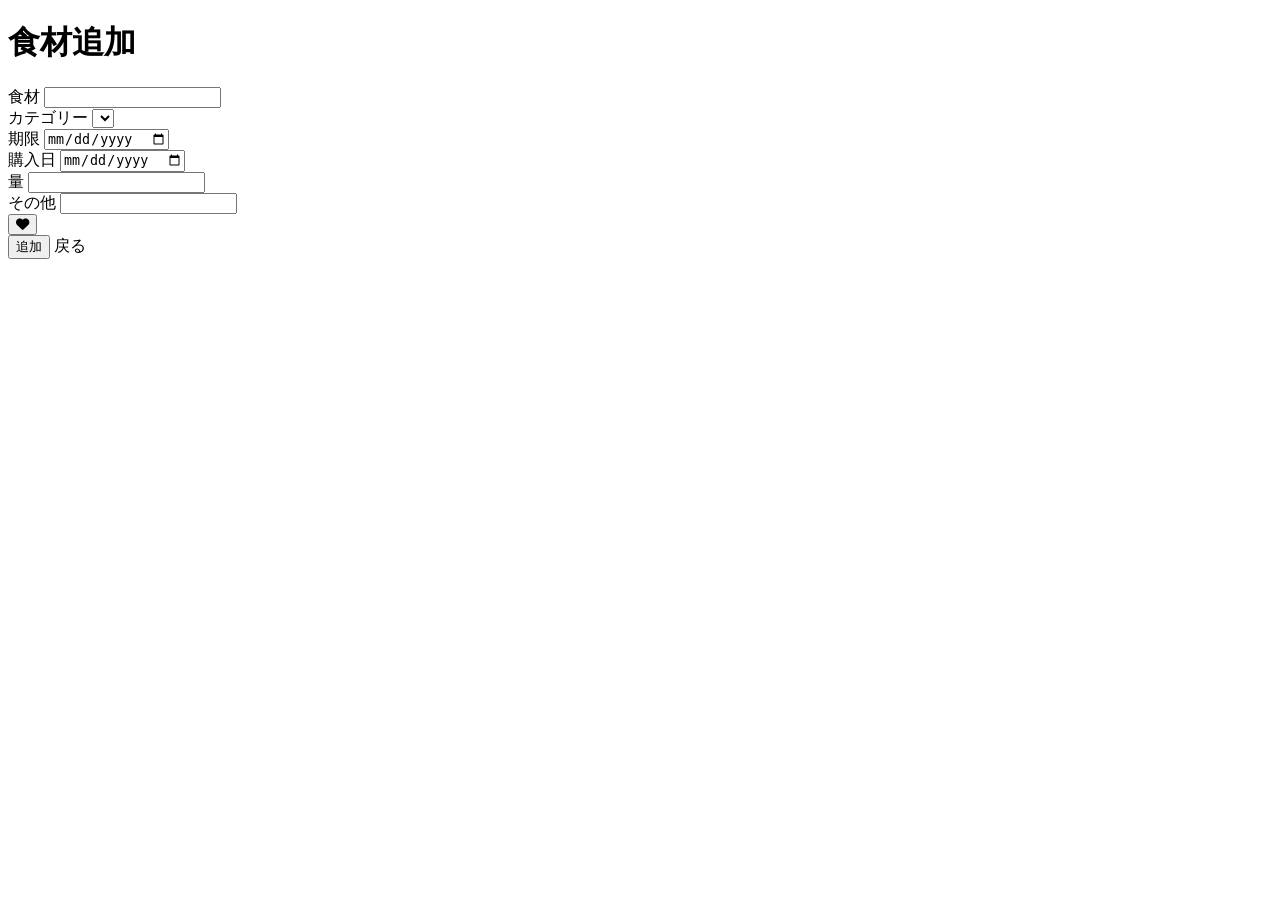
==== src/main/resources/templates/add.html @ 97a29d6b "fix(ui): 食材追加画面のレイアウト改善" ====
<!DOCTYPE html>
<html xmlns="http://www.w3.org/1999/xhtml" xmlns:th="http://www.thymeleaf.org">
<head>
	<meta charset="UTF-8" />
	<meta name="viewport" content="width=device-width,initial-scale=1" />

	<!-- 共通スタイル（先に読み込む） -->
	<link rel="stylesheet" th:href="@{/css/style.css}">
	<!-- ページ固有スタイル（上書き用） -->
	<link rel="stylesheet" th:href="@{/css/add.css}">

	<!-- ページ固有の最小上書き（add.css が読み込まれない場合の保険） -->

	<!-- jQuery（先に読み込む） -->
	<script th:src="@{https://code.jquery.com/jquery-3.6.0.min.js}"></script>

	<!-- DatepickerのCSS/JS -->
	<link rel="stylesheet" th:href="@{/bootstrap-datepicker-1.9.0-dist/css/bootstrap-datepicker.min.css}" />
	<script th:src="@{/bootstrap-datepicker-1.9.0-dist/js/bootstrap-datepicker.min.js}"></script>
	<script th:src="@{/bootstrap-datepicker-1.9.0-dist/locales/bootstrap-datepicker.ja.min.js}"></script>

	<!-- Bootstrap（CSS/JS） -->
	<link rel="stylesheet" th:href="@{'https://cdn.jsdelivr.net/npm/bootstrap@4.6.2/dist/css/bootstrap.min.css'}">
	<script th:src="@{'https://cdn.jsdelivr.net/npm/bootstrap@4.6.2/dist/js/bootstrap.bundle.min.js'}"></script>

	<!-- Font Awesome -->
	<link rel="stylesheet"
	      href="https://cdnjs.cloudflare.com/ajax/libs/font-awesome/6.4.2/css/all.min.css"
	      crossorigin="anonymous">

	<title>食材追加</title>
</head>
<body class="login-page">

<div class="form-wrapper" role="region" aria-labelledby="add-food-title">
	<h1 id="add-food-title">食材追加</h1>

	<div th:if="${successMessage}" id="successMessage" class="alert alert-success" role="status">
		<span th:text="${successMessage}"></span>
	</div>

	<form th:action="@{/users}" th:object="${form}" method="POST" novalidate>

		<div class="form-row">
			<label for="name">食材</label>
			<input id="name" name="name" type="text" th:field="*{name}"
			       th:classappend="${#fields.hasErrors('name')} ? 'is-invalid' : ''"
			       class="form-control" aria-required="true" />
			<div th:if="${#fields.hasErrors('name')}" th:errors="*{name}" class="invalid-feedback"></div>
		</div>

		<div class="form-row">
			<label for="categoryId">カテゴリー</label>
			<select id="categoryId" name="categoryId" th:field="*{categoryId}" class="form-control">
				<option th:each="category : ${categories}"
				        th:value="${category.id}"
				        th:text="${category.name}">
				</option>
			</select>
		</div>

		<div class="form-row date-row">
			<label for="deadline">期限</label>
			<input id="deadline" name="deadline" type="date" th:field="*{deadline}" class="form-control" />
		</div>

		<div class="form-row date-row">
			<label for="purchaseDate">購入日</label>
			<input id="purchaseDate" name="purchaseDate" type="date" th:field="*{purchaseDate}" class="form-control" />
			<div th:if="${#fields.hasErrors('purchaseDate')}" th:errors="*{purchaseDate}" class="invalid-feedback"></div>
		</div>

		<div class="form-row">
			<label for="amount">量</label>
			<input id="amount" name="amount" type="text" th:field="*{amount}"
			       th:classappend="${#fields.hasErrors('amount')} ? 'is-invalid' : ''"
			       class="form-control" />
			<div th:if="${#fields.hasErrors('amount')}" th:errors="*{amount}" class="invalid-feedback"></div>
		</div>

		<div class="form-row">
			<label for="others">その他</label>
			<input id="others" name="others" type="text" th:field="*{others}"
			       th:classappend="${#fields.hasErrors('others')} ? 'is-invalid' : ''"
			       class="form-control" />
			<div th:if="${#fields.hasErrors('others')}" th:errors="*{others}" class="invalid-feedback"></div>
		</div>

		<div class="form-row" style="display:flex; align-items:center; gap:12px;">
			<button type="button" class="heart-btn heart-home" id="favoriteButton" aria-pressed="false" title="お気に入り切替">
				<i class="fa-solid fa-heart"></i>
			</button>
			<input type="hidden" th:field="*{favorite}" id="favoriteField" />
		</div>

		<div class="form-actions">
			<!-- 追加ボタン（見た目を統一） -->
			<button type="submit" class="button primary">追加</button>

			<!-- 戻るはリンク風ボタン -->
			<a th:href="@{/users}" class="button secondary" role="button">戻る</a>
		</div>

	</form>
</div>

<!-- add.js を読み込む -->
<script th:src="@{/js/addForm.js}"></script>

</body>
</html>
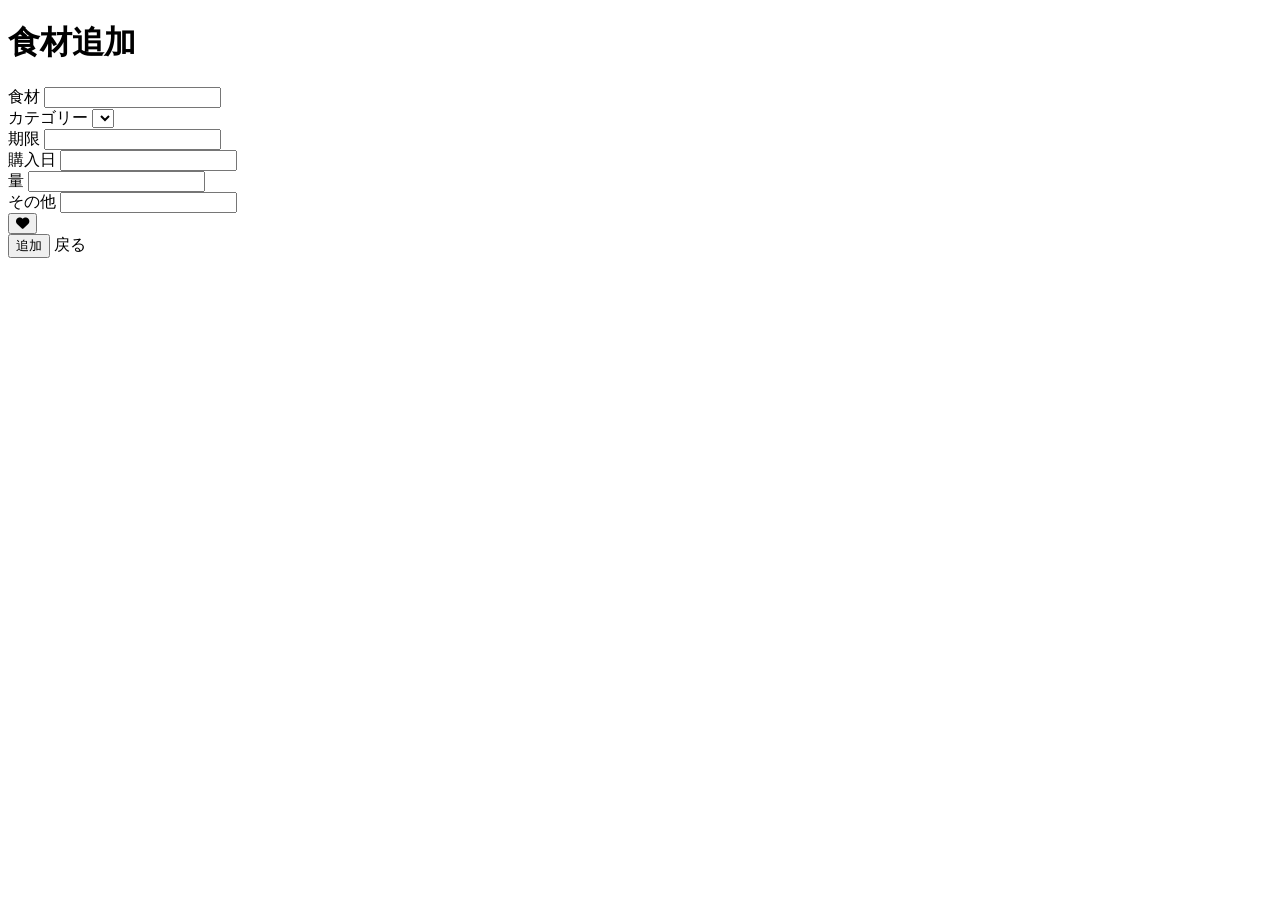
==== commit 25ab829d: "fix(date): 日付フォーマットの表示修正" ====
--- a/src/main/resources/templates/add.html
+++ b/src/main/resources/templates/add.html
@@ -39,7 +39,7 @@
 		<span th:text="${successMessage}"></span>
 	</div>
 
-	<form th:action="@{/users}" th:object="${form}" method="POST" novalidate>
+	<form th:action="@{/items/add}" th:object="${form}" method="POST" novalidate>
 
 		<div class="form-row">
 			<label for="name">食材</label>
@@ -61,12 +61,12 @@
 
 		<div class="form-row date-row">
 			<label for="deadline">期限</label>
-			<input id="deadline" name="deadline" type="date" th:field="*{deadline}" class="form-control" />
+			<input id="deadline" name="deadline" type="text" th:field="*{deadline}" class="form-control datepicker" />
 		</div>
 
 		<div class="form-row date-row">
 			<label for="purchaseDate">購入日</label>
-			<input id="purchaseDate" name="purchaseDate" type="date" th:field="*{purchaseDate}" class="form-control" />
+			<input id="purchaseDate" name="purchaseDate" type="text" th:field="*{purchaseDate}" class="form-control datepicker" />
 			<div th:if="${#fields.hasErrors('purchaseDate')}" th:errors="*{purchaseDate}" class="invalid-feedback"></div>
 		</div>
 
@@ -98,7 +98,7 @@
 			<button type="submit" class="button primary">追加</button>
 
 			<!-- 戻るはリンク風ボタン -->
-			<a th:href="@{/users}" class="button secondary" role="button">戻る</a>
+			<a th:href="@{/}" class="button secondary" role="button">戻る</a>
 		</div>
 
 	</form>
@@ -106,6 +106,7 @@
 
 <!-- add.js を読み込む -->
 <script th:src="@{/js/addForm.js}"></script>
+<script th:src="@{/js/common.js}"></script>
 
 </body>
 </html>
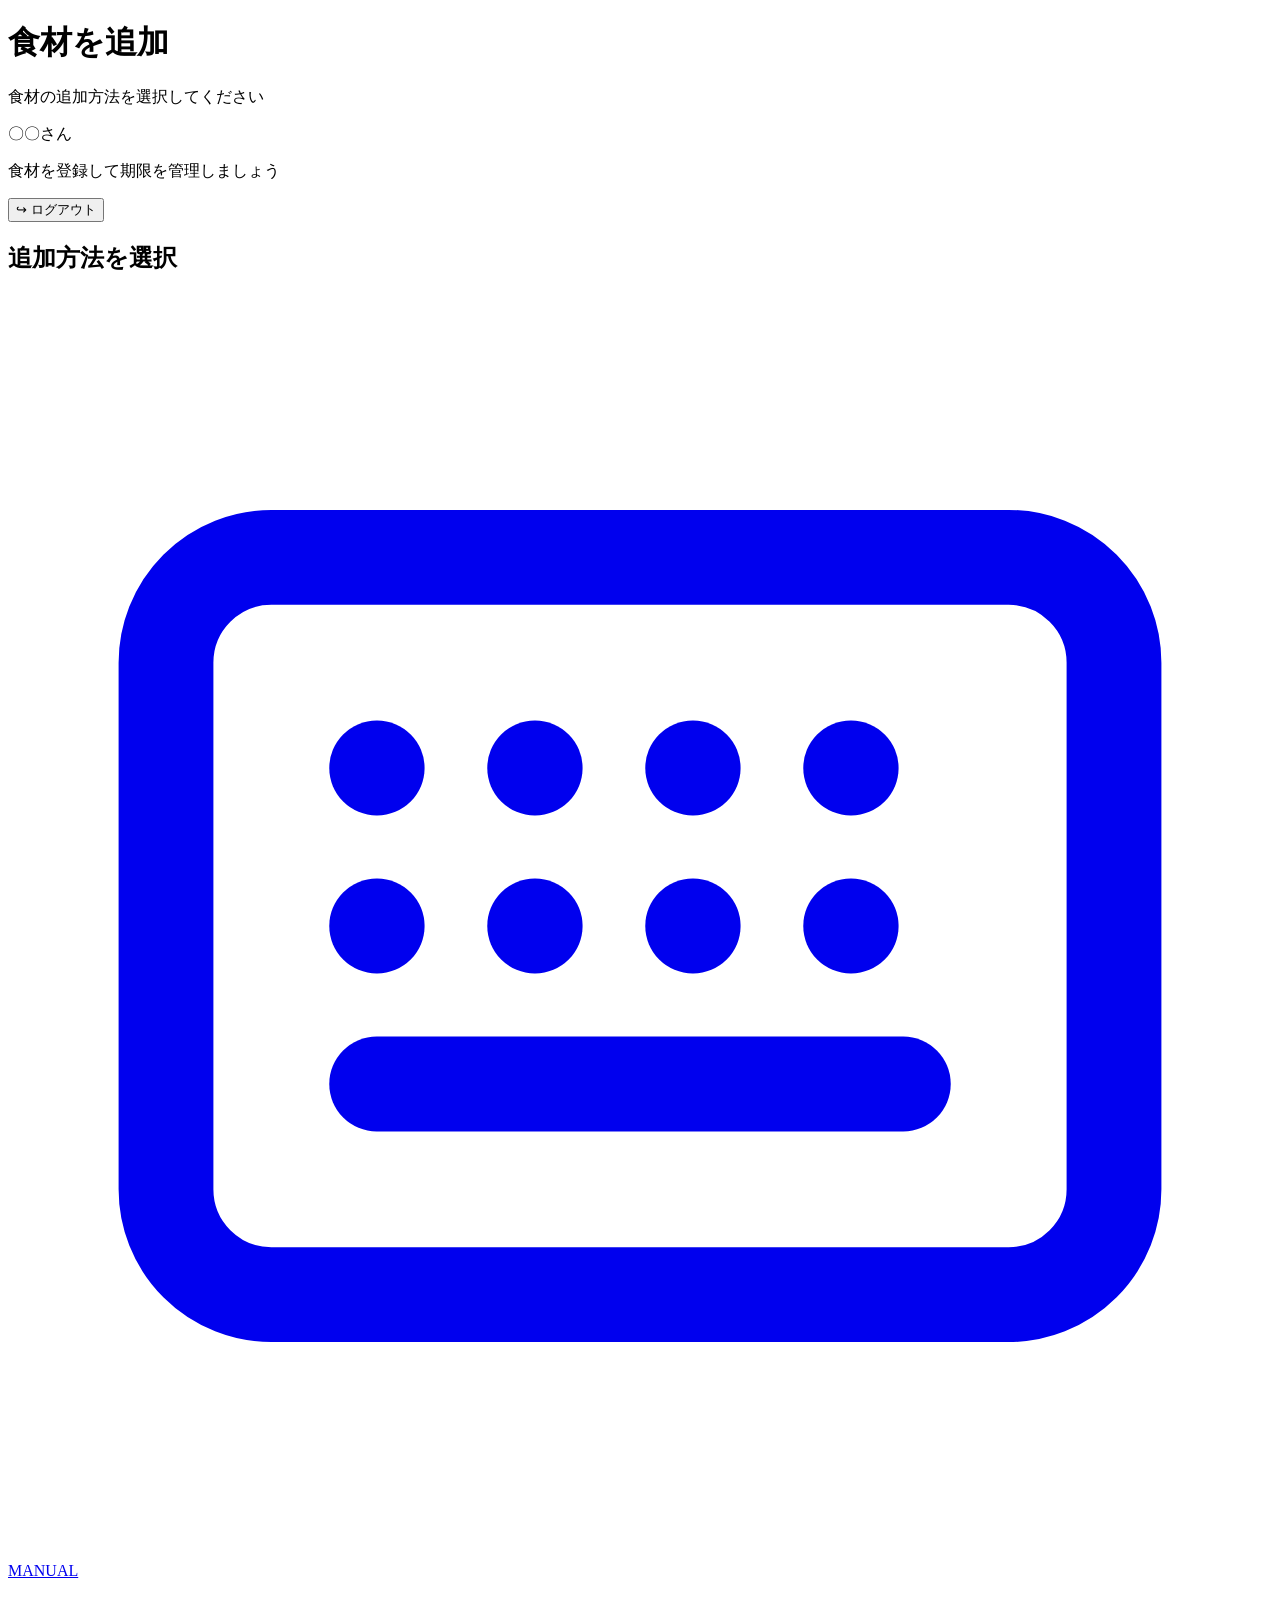
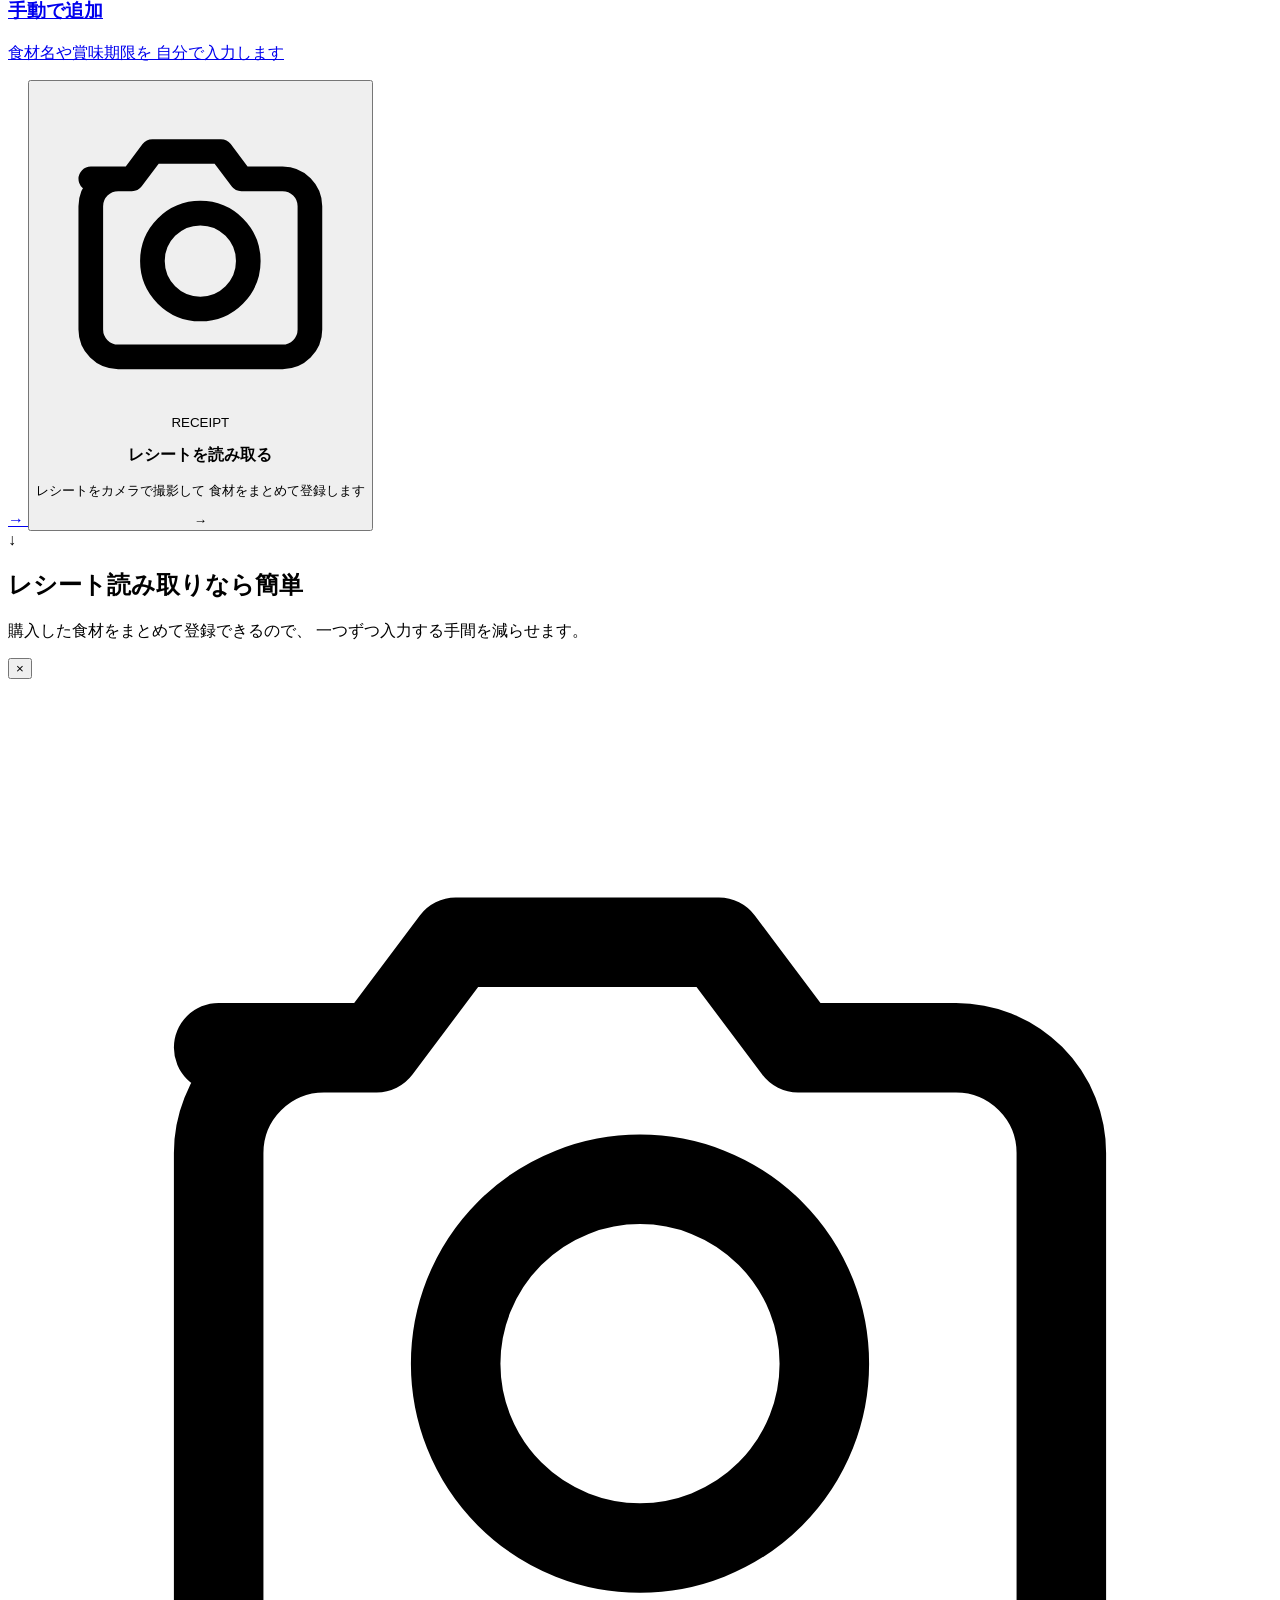
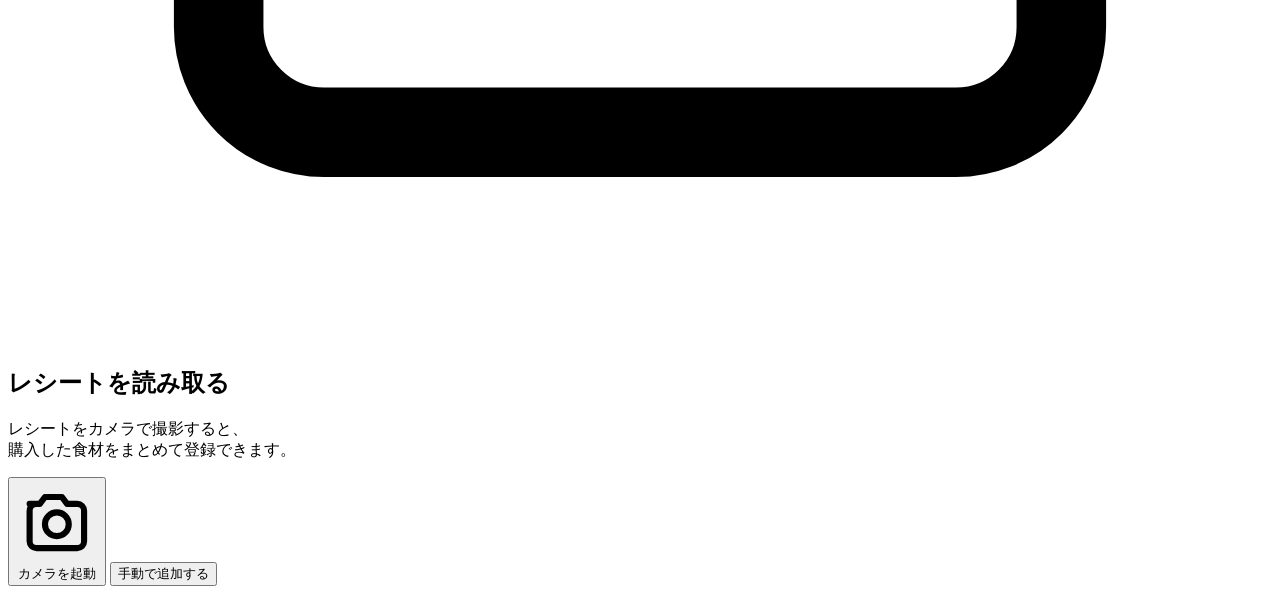
==== commit e8fe7183: "fix(ui): 食材追加画面実装" ====
--- a/src/main/resources/templates/add.html
+++ b/src/main/resources/templates/add.html
@@ -1,112 +1,301 @@
 <!DOCTYPE html>
-<html xmlns="http://www.w3.org/1999/xhtml" xmlns:th="http://www.thymeleaf.org">
+<html lang="ja"
+      xmlns:th="http://www.thymeleaf.org">
+
 <head>
-	<meta charset="UTF-8" />
-	<meta name="viewport" content="width=device-width,initial-scale=1" />
-
-	<!-- 共通スタイル（先に読み込む） -->
+	<meta charset="UTF-8">
+	<meta name="viewport" content="width=device-width, initial-scale=1.0">
+
+	<title>食材を追加</title>
+
 	<link rel="stylesheet" th:href="@{/css/style.css}">
-	<!-- ページ固有スタイル（上書き用） -->
+	<link rel="stylesheet" th:href="@{/css/bottom-navigation.css}">
 	<link rel="stylesheet" th:href="@{/css/add.css}">
-
-	<!-- ページ固有の最小上書き（add.css が読み込まれない場合の保険） -->
-
-	<!-- jQuery（先に読み込む） -->
-	<script th:src="@{https://code.jquery.com/jquery-3.6.0.min.js}"></script>
-
-	<!-- DatepickerのCSS/JS -->
-	<link rel="stylesheet" th:href="@{/bootstrap-datepicker-1.9.0-dist/css/bootstrap-datepicker.min.css}" />
-	<script th:src="@{/bootstrap-datepicker-1.9.0-dist/js/bootstrap-datepicker.min.js}"></script>
-	<script th:src="@{/bootstrap-datepicker-1.9.0-dist/locales/bootstrap-datepicker.ja.min.js}"></script>
-
-	<!-- Bootstrap（CSS/JS） -->
-	<link rel="stylesheet" th:href="@{'https://cdn.jsdelivr.net/npm/bootstrap@4.6.2/dist/css/bootstrap.min.css'}">
-	<script th:src="@{'https://cdn.jsdelivr.net/npm/bootstrap@4.6.2/dist/js/bootstrap.bundle.min.js'}"></script>
-
-	<!-- Font Awesome -->
-	<link rel="stylesheet"
-	      href="https://cdnjs.cloudflare.com/ajax/libs/font-awesome/6.4.2/css/all.min.css"
-	      crossorigin="anonymous">
-
-	<title>食材追加</title>
 </head>
-<body class="login-page">
-
-<div class="form-wrapper" role="region" aria-labelledby="add-food-title">
-	<h1 id="add-food-title">食材追加</h1>
-
-	<div th:if="${successMessage}" id="successMessage" class="alert alert-success" role="status">
-		<span th:text="${successMessage}"></span>
+
+<body>
+
+<main class="add-page">
+
+	<!-- ヘッダー -->
+	<header class="add-header">
+
+		<div class="page-title-area">
+			<h1 class="page-title">
+				食材を追加
+			</h1>
+
+			<p class="page-description">
+				食材の追加方法を選択してください
+			</p>
+		</div>
+
+		<!-- ユーザー情報 -->
+		<div class="user-info-area">
+
+			<div class="user-area">
+
+				<p class="user-name"
+				   th:text="|${#authentication.name} さん|">
+					〇〇さん
+				</p>
+
+				<p class="user-message">
+					食材を登録して期限を管理しましょう
+				</p>
+
+			</div>
+
+			<form th:action="@{/logout}" method="post">
+
+				<button type="submit"
+				        class="logout-button">
+
+					<span class="logout-icon">↪</span>
+
+					<span>ログアウト</span>
+
+				</button>
+
+			</form>
+
+		</div>
+
+	</header>
+
+
+	<!-- 追加方法 -->
+	<section class="add-method-section">
+
+		<div class="section-header">
+
+			<h2 class="section-title">
+				追加方法を選択
+			</h2>
+
+		</div>
+
+
+		<div class="add-method-grid">
+
+			<!-- 手動追加 -->
+			<a href="#"
+			   class="add-method-card manual-card">
+
+				<div class="method-icon-wrapper">
+
+					<svg class="method-icon"
+					     viewBox="0 0 24 24"
+					     fill="none"
+					     stroke="currentColor"
+					     stroke-width="1.8"
+					     stroke-linecap="round"
+					     stroke-linejoin="round">
+
+						<rect x="3" y="5" width="18" height="14" rx="2"></rect>
+
+						<path d="M7 9h.01"></path>
+						<path d="M10 9h.01"></path>
+						<path d="M13 9h.01"></path>
+						<path d="M16 9h.01"></path>
+
+						<path d="M7 12h.01"></path>
+						<path d="M10 12h.01"></path>
+						<path d="M13 12h.01"></path>
+						<path d="M16 12h.01"></path>
+
+						<path d="M7 15h10"></path>
+
+					</svg>
+
+				</div>
+
+				<div class="method-content">
+
+                    <span class="method-label">
+                        MANUAL
+                    </span>
+
+					<h3 class="method-title">
+						手動で追加
+					</h3>
+
+					<p class="method-description">
+						食材名や賞味期限を
+						自分で入力します
+					</p>
+
+				</div>
+
+				<span class="method-arrow">
+                    →
+                </span>
+
+			</a>
+
+
+			<!-- レシート読み取り -->
+			<button type="button"
+			        id="receiptMethodButton"
+			        class="add-method-card receipt-card">
+
+				<div class="method-icon-wrapper">
+
+					<svg class="method-icon"
+					     viewBox="0 0 24 24"
+					     fill="none"
+					     stroke="currentColor"
+					     stroke-width="1.8"
+					     stroke-linecap="round"
+					     stroke-linejoin="round">
+
+						<path d="M4 7h3l1.5-2h5L15 7h3a2 2 0 0 1 2 2v9a2 2 0 0 1-2 2H6a2 2 0 0 1-2-2V9a2 2 0 0 1 2-2z"></path>
+
+						<circle cx="12" cy="13" r="3.5"></circle>
+
+					</svg>
+
+				</div>
+
+				<div class="method-content">
+
+                    <span class="method-label">
+                        RECEIPT
+                    </span>
+
+					<h3 class="method-title">
+						レシートを読み取る
+					</h3>
+
+					<p class="method-description">
+						レシートをカメラで撮影して
+						食材をまとめて登録します
+					</p>
+
+				</div>
+
+				<span class="method-arrow">
+                    →
+                </span>
+
+			</button>
+
+		</div>
+
+	</section>
+
+
+	<!-- レシート読み取り案内 -->
+	<section class="receipt-guide">
+
+		<div class="guide-icon">
+			↓
+		</div>
+
+		<div class="guide-content">
+
+			<h2>
+				レシート読み取りなら簡単
+			</h2>
+
+			<p>
+				購入した食材をまとめて登録できるので、
+				一つずつ入力する手間を減らせます。
+			</p>
+
+		</div>
+
+	</section>
+
+</main>
+
+<!-- ========================================
+     レシート読み取りモーダル
+======================================== -->
+
+<div id="receiptModal"
+     class="modal-overlay">
+
+	<div class="modal-container">
+
+		<button type="button"
+		        id="closeReceiptModal"
+		        class="modal-close"
+		        aria-label="閉じる">
+			×
+		</button>
+
+
+		<div class="modal-camera-icon">
+
+			<svg viewBox="0 0 24 24"
+			     fill="none"
+			     stroke="currentColor"
+			     stroke-width="1.7"
+			     stroke-linecap="round"
+			     stroke-linejoin="round">
+
+				<path d="M4 7h3l1.5-2h5L15 7h3a2 2 0 0 1 2 2v9a2 2 0 0 1-2 2H6a2 2 0 0 1-2-2V9a2 2 0 0 1 2-2z"></path>
+
+				<circle cx="12" cy="13" r="3.5"></circle>
+
+			</svg>
+
+		</div>
+
+
+		<h2 class="modal-title">
+			レシートを読み取る
+		</h2>
+
+		<p class="modal-message">
+			レシートをカメラで撮影すると、<br>
+			購入した食材をまとめて登録できます。
+		</p>
+
+
+		<button type="button"
+		        class="camera-start-button">
+
+			<svg class="camera-button-icon"
+			     viewBox="0 0 24 24"
+			     fill="none"
+			     stroke="currentColor"
+			     stroke-width="1.8"
+			     stroke-linecap="round"
+			     stroke-linejoin="round">
+
+				<path d="M4 7h3l1.5-2h5L15 7h3a2 2 0 0 1 2 2v9a2 2 0 0 1-2 2H6a2 2 0 0 1-2-2V9a2 2 0 0 1 2-2z"></path>
+
+				<circle cx="12" cy="13" r="3.5"></circle>
+
+			</svg>
+
+			カメラを起動
+
+		</button>
+
+
+		<button type="button"
+		        id="manualFromModal"
+		        class="modal-secondary-button">
+
+			手動で追加する
+
+		</button>
+
 	</div>
 
-	<form th:action="@{/items/add}" th:object="${form}" method="POST" novalidate>
-
-		<div class="form-row">
-			<label for="name">食材</label>
-			<input id="name" name="name" type="text" th:field="*{name}"
-			       th:classappend="${#fields.hasErrors('name')} ? 'is-invalid' : ''"
-			       class="form-control" aria-required="true" />
-			<div th:if="${#fields.hasErrors('name')}" th:errors="*{name}" class="invalid-feedback"></div>
-		</div>
-
-		<div class="form-row">
-			<label for="categoryId">カテゴリー</label>
-			<select id="categoryId" name="categoryId" th:field="*{categoryId}" class="form-control">
-				<option th:each="category : ${categories}"
-				        th:value="${category.id}"
-				        th:text="${category.name}">
-				</option>
-			</select>
-		</div>
-
-		<div class="form-row date-row">
-			<label for="deadline">期限</label>
-			<input id="deadline" name="deadline" type="text" th:field="*{deadline}" class="form-control datepicker" />
-		</div>
-
-		<div class="form-row date-row">
-			<label for="purchaseDate">購入日</label>
-			<input id="purchaseDate" name="purchaseDate" type="text" th:field="*{purchaseDate}" class="form-control datepicker" />
-			<div th:if="${#fields.hasErrors('purchaseDate')}" th:errors="*{purchaseDate}" class="invalid-feedback"></div>
-		</div>
-
-		<div class="form-row">
-			<label for="amount">量</label>
-			<input id="amount" name="amount" type="text" th:field="*{amount}"
-			       th:classappend="${#fields.hasErrors('amount')} ? 'is-invalid' : ''"
-			       class="form-control" />
-			<div th:if="${#fields.hasErrors('amount')}" th:errors="*{amount}" class="invalid-feedback"></div>
-		</div>
-
-		<div class="form-row">
-			<label for="others">その他</label>
-			<input id="others" name="others" type="text" th:field="*{others}"
-			       th:classappend="${#fields.hasErrors('others')} ? 'is-invalid' : ''"
-			       class="form-control" />
-			<div th:if="${#fields.hasErrors('others')}" th:errors="*{others}" class="invalid-feedback"></div>
-		</div>
-
-		<div class="form-row" style="display:flex; align-items:center; gap:12px;">
-			<button type="button" class="heart-btn heart-home" id="favoriteButton" aria-pressed="false" title="お気に入り切替">
-				<i class="fa-solid fa-heart"></i>
-			</button>
-			<input type="hidden" th:field="*{favorite}" id="favoriteField" />
-		</div>
-
-		<div class="form-actions">
-			<!-- 追加ボタン（見た目を統一） -->
-			<button type="submit" class="button primary">追加</button>
-
-			<!-- 戻るはリンク風ボタン -->
-			<a th:href="@{/}" class="button secondary" role="button">戻る</a>
-		</div>
-
-	</form>
 </div>
 
-<!-- add.js を読み込む -->
-<script th:src="@{/js/addForm.js}"></script>
+<!-- 下部ナビゲーション -->
+<div th:replace="~{fragments/bottom-navigation :: bottomNavigation}"></div>
+
+<!-- 共通JS -->
 <script th:src="@{/js/common.js}"></script>
 
+<!-- 食材追加画面専用JS -->
+<script th:src="@{/js/add.js}"></script>
+
 </body>
-</html>
+</html>
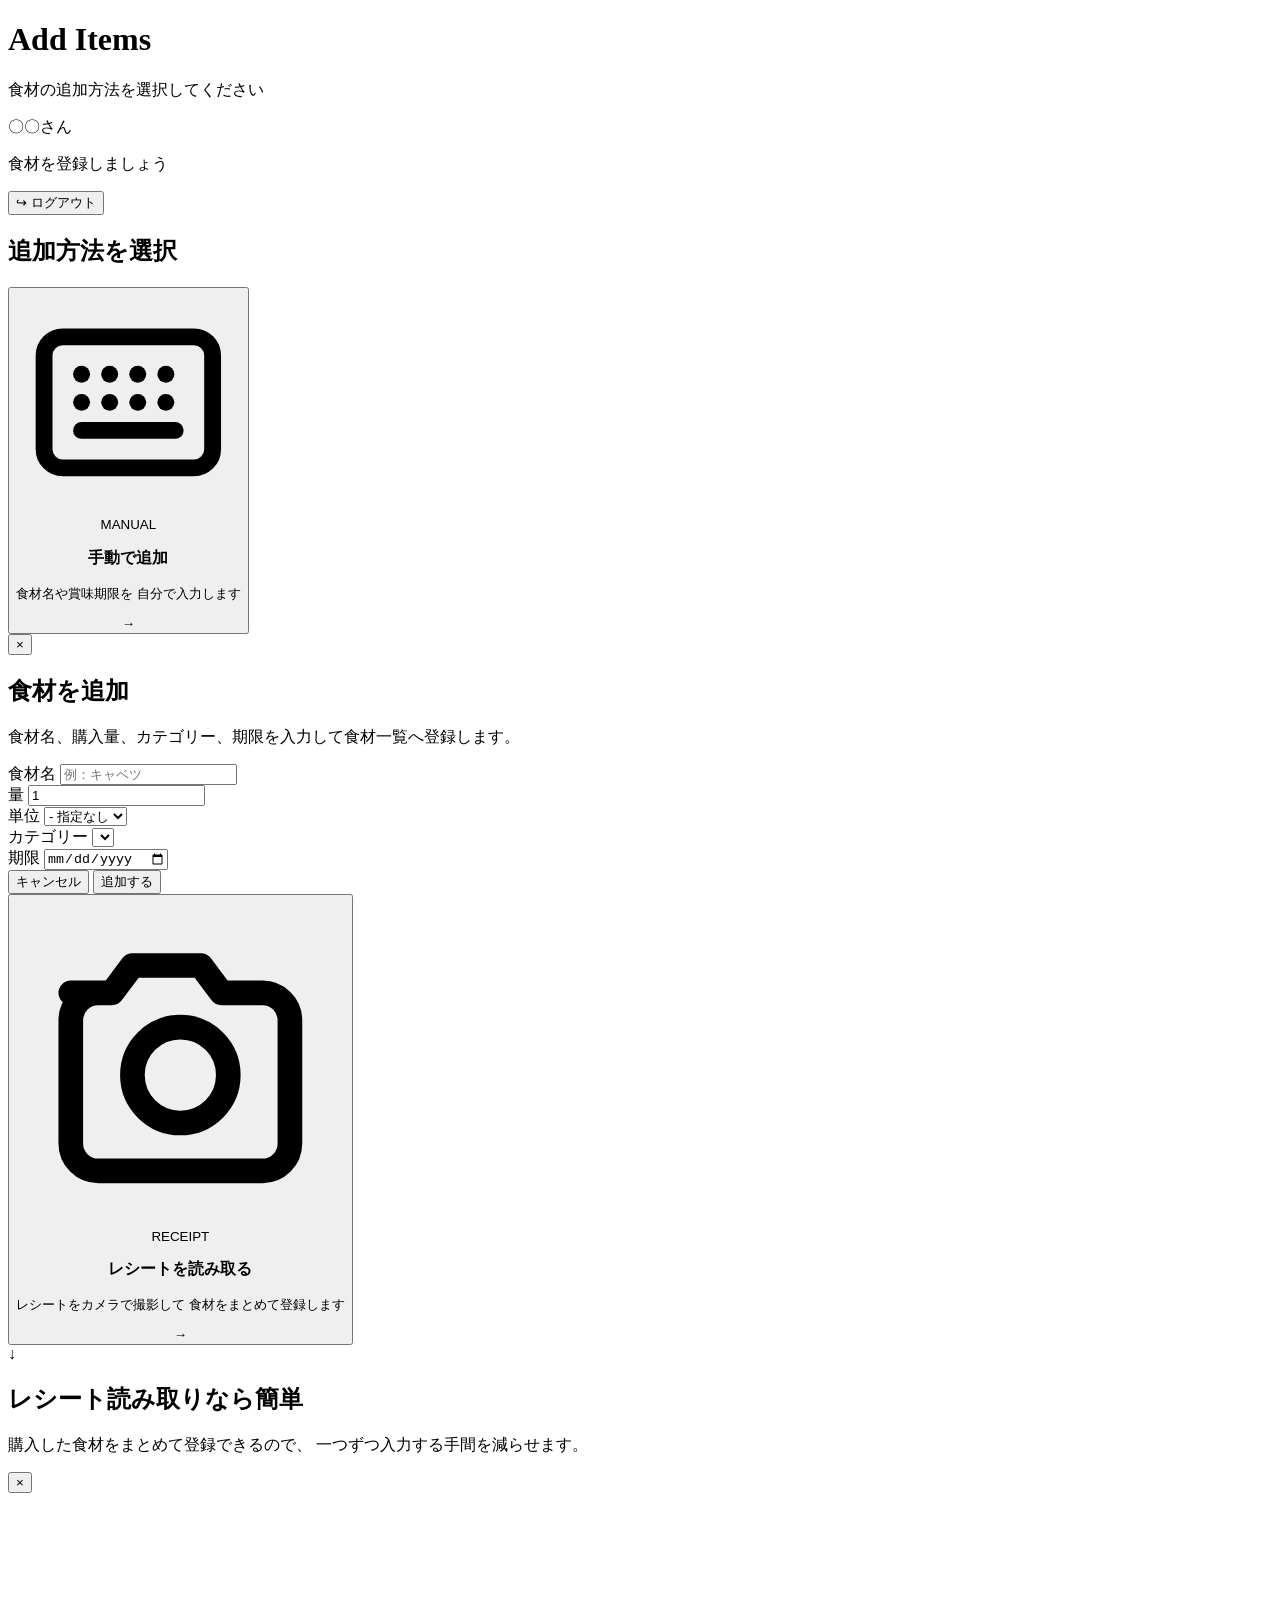
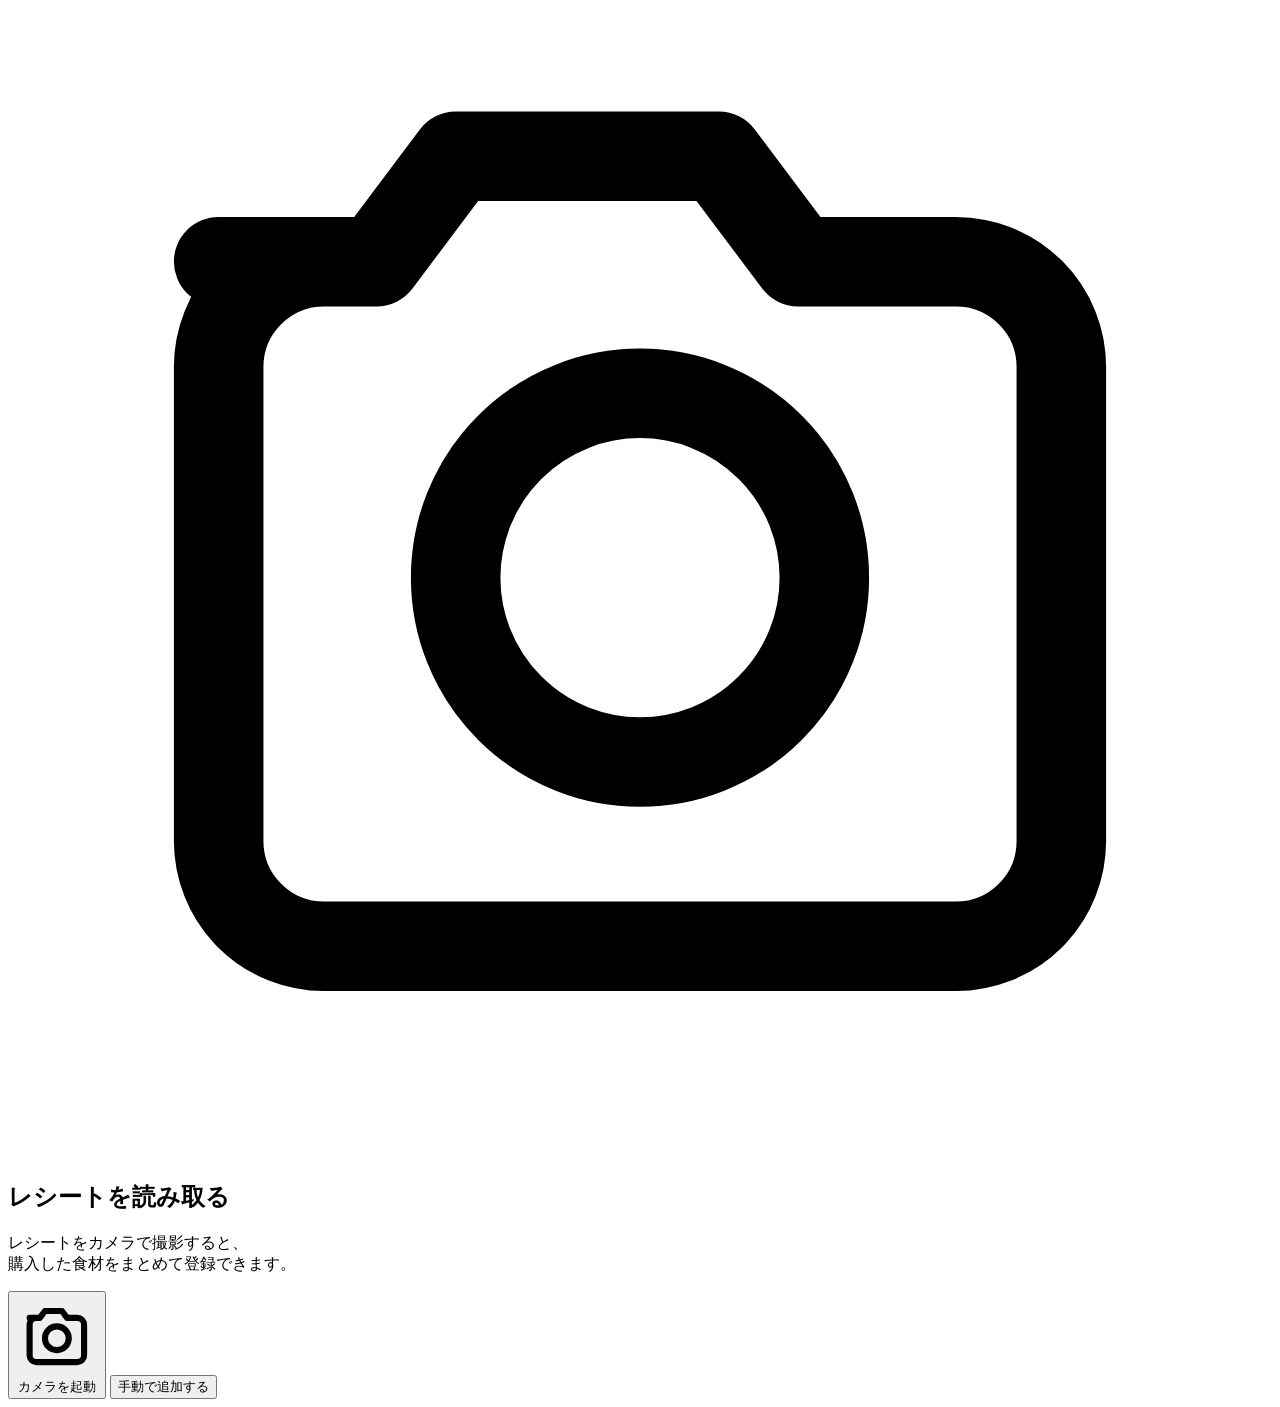
==== commit cc7b1374: "feature(layout-design): レイアウト一新" ====
--- a/src/main/resources/templates/add.html
+++ b/src/main/resources/templates/add.html
@@ -10,6 +10,7 @@
 
 	<link rel="stylesheet" th:href="@{/css/style.css}">
 	<link rel="stylesheet" th:href="@{/css/bottom-navigation.css}">
+	<link rel="stylesheet" th:href="@{/css/shopping-list.css}">
 	<link rel="stylesheet" th:href="@{/css/add.css}">
 </head>
 
@@ -22,7 +23,7 @@
 
 		<div class="page-title-area">
 			<h1 class="page-title">
-				食材を追加
+				Add Items
 			</h1>
 
 			<p class="page-description">
@@ -41,7 +42,7 @@
 				</p>
 
 				<p class="user-message">
-					食材を登録して期限を管理しましょう
+					食材を登録しましょう
 				</p>
 
 			</div>
@@ -79,8 +80,9 @@
 		<div class="add-method-grid">
 
 			<!-- 手動追加 -->
-			<a href="#"
-			   class="add-method-card manual-card">
+			<button type="button"
+					id="manualMethodButton"
+					class="add-method-card manual-card">
 
 				<div class="method-icon-wrapper">
 
@@ -112,9 +114,9 @@
 
 				<div class="method-content">
 
-                    <span class="method-label">
-                        MANUAL
-                    </span>
+					<span class="method-label">
+						MANUAL
+					</span>
 
 					<h3 class="method-title">
 						手動で追加
@@ -128,10 +130,68 @@
 				</div>
 
 				<span class="method-arrow">
-                    →
-                </span>
-
-			</a>
+					→
+				</span>
+
+			</button>
+
+
+			<!-- 手動追加モーダル (shopping-list と同様のスタイルに合わせる) -->
+			<div id="manualAddModal" class="modal-overlay">
+				<div class="shopping-modal">
+
+					<button type="button" id="closeManualModal" class="modal-close" aria-label="閉じる">×</button>
+
+					<h2>食材を追加</h2>
+
+					<p class="shopping-modal-description">食材名、購入量、カテゴリー、期限を入力して食材一覧へ登録します。</p>
+
+					<div class="shopping-form-group">
+						<label for="manualFoodName">食材名</label>
+						<input type="text" id="manualFoodName" placeholder="例：キャベツ" autocomplete="off">
+						<div id="manualSuggestions" class="suggestions"></div>
+					</div>
+
+					<div class="shopping-form-group">
+						<div class="shopping-new-quantity-row">
+							<div class="shopping-new-quantity-field">
+								<label for="manualFoodQuantity">量</label>
+								<input type="number" id="manualFoodQuantity" value="1" min="1" step="1">
+							</div>
+							<div class="shopping-new-quantity-field">
+								<label for="manualFoodUnit">単位</label>
+								<select id="manualFoodUnit" class="shopping-new-unit-select">
+								    <option value="">- 指定なし</option>
+								    <option value="個">個</option>
+								    <option value="パック">パック</option>
+								    <option value="袋">袋</option>
+								    <option value="g">g</option>
+								    <option value="本">本</option>
+								    <option value="箱">箱</option>
+								</select>
+							</div>
+						</div>
+					</div>
+
+					<div class="shopping-form-group">
+						<label for="manualFoodCategory">カテゴリー</label>
+						<select id="manualFoodCategory">
+					        <option th:each="category : ${categories}" th:value="${category.id}" th:text="${category.name}"></option>
+						</select>
+					</div>
+
+					<div class="shopping-form-group">
+						<label for="manualFoodDeadline">期限</label>
+						<input type="date" id="manualFoodDeadline">
+					</div>
+
+					<div class="shopping-modal-actions">
+						<button type="button" id="cancelManualAdd" class="shopping-modal-button shopping-modal-button-cancel">キャンセル</button>
+						<button type="button" id="manualAddButton" class="shopping-modal-button shopping-modal-button-confirm">追加する</button>
+					</div>
+
+				</div>
+			</div>
 
 
 			<!-- レシート読み取り -->
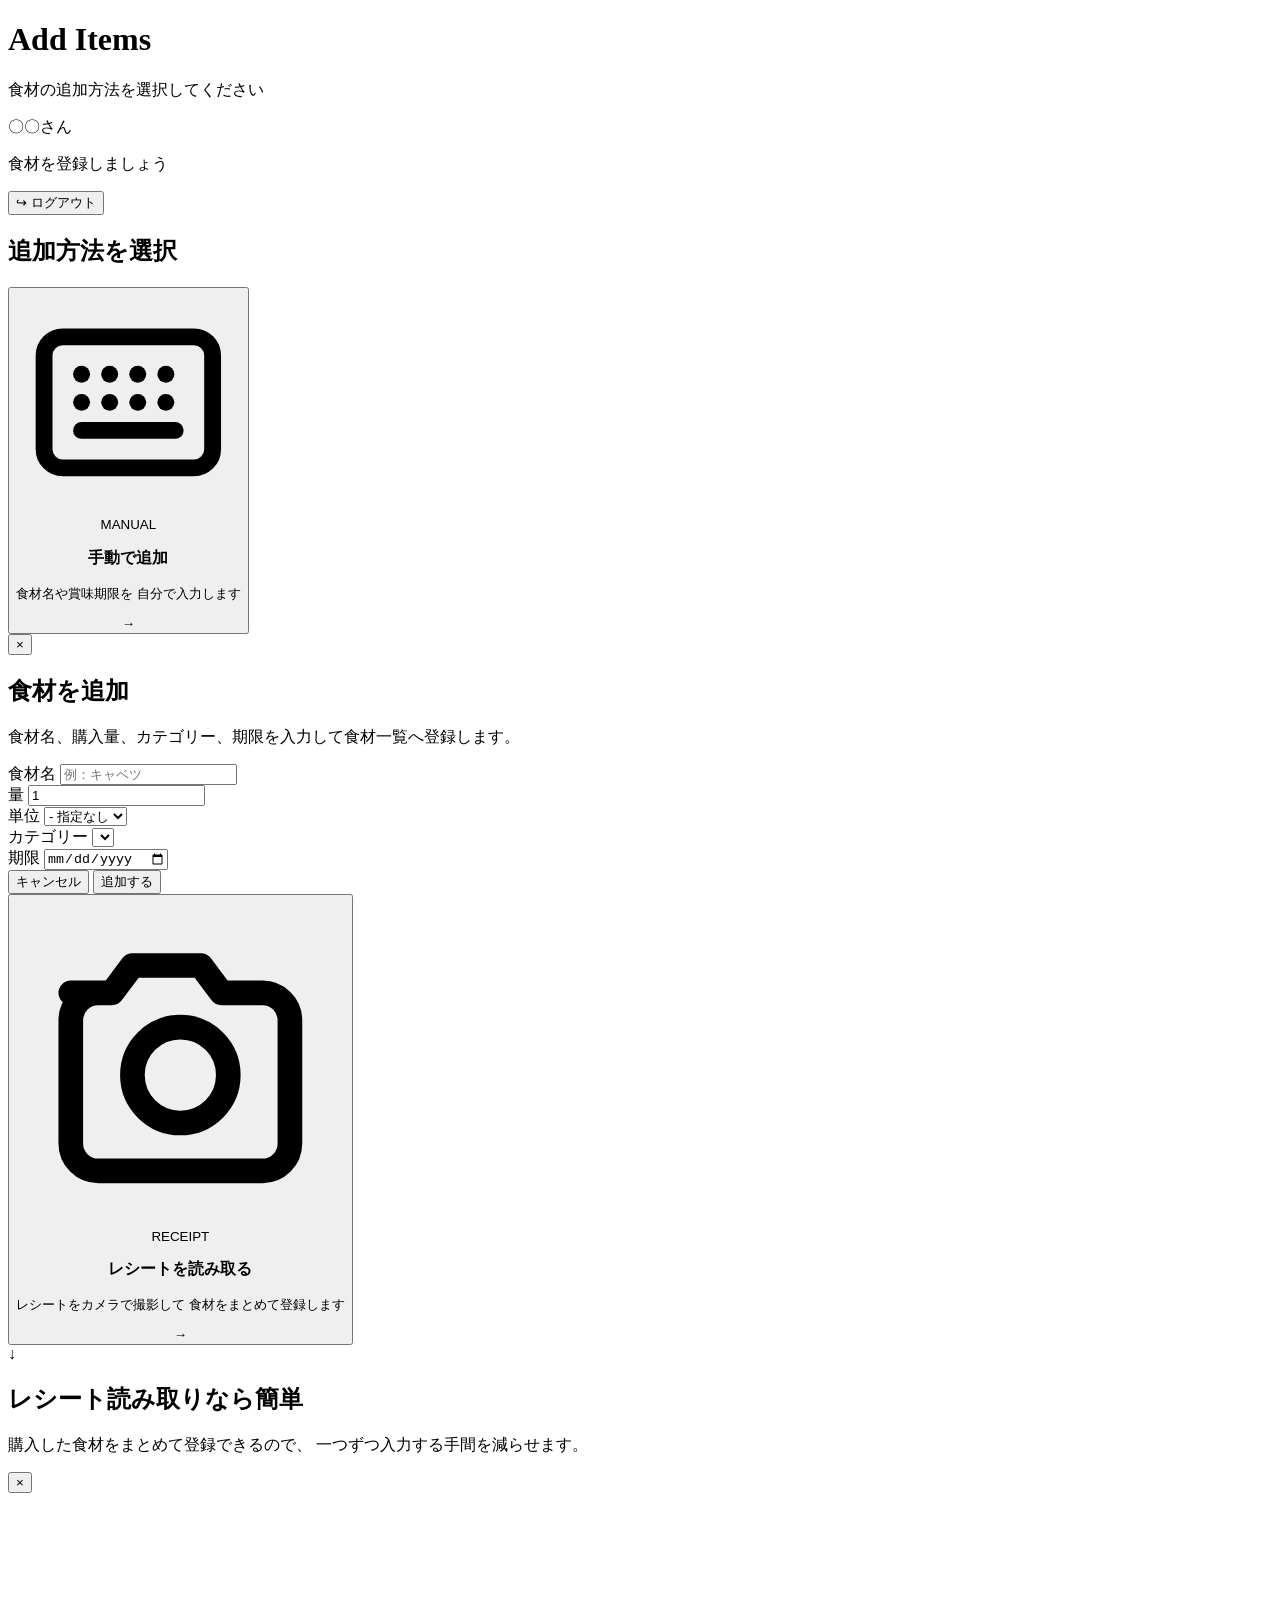
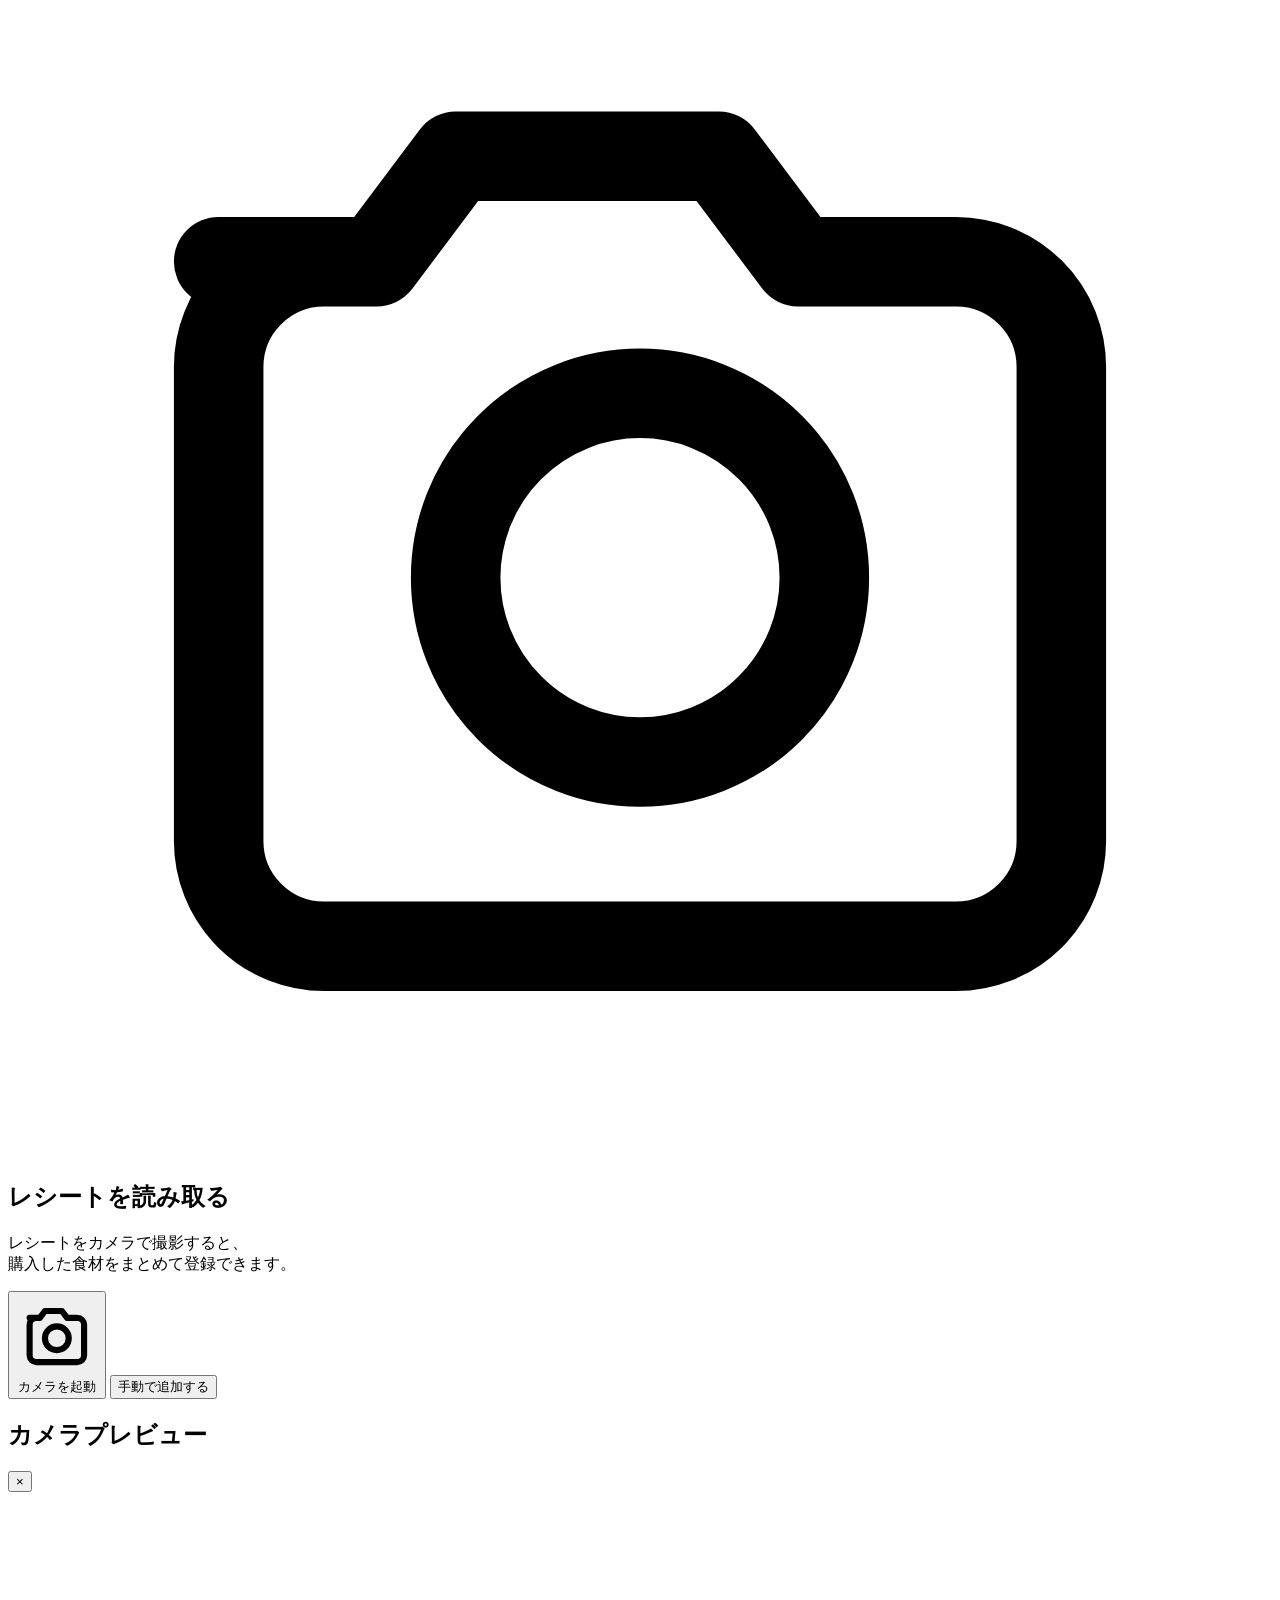
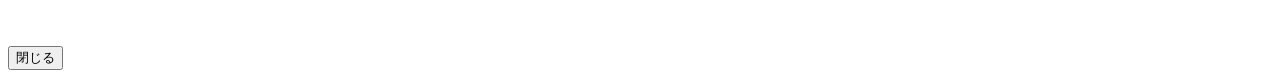
==== commit faf1fe34: "feat(camera): レシート登録画面にカメラプレビューを追加" ====
--- a/src/main/resources/templates/add.html
+++ b/src/main/resources/templates/add.html
@@ -315,6 +315,7 @@
 
 
 		<button type="button"
+		        id="startCameraButton"
 		        class="camera-start-button">
 
 			<svg class="camera-button-icon"
@@ -348,6 +349,41 @@
 
 </div>
 
+<!-- ========================================
+     カメラプレビューモーダル
+======================================== -->
+<div id="cameraModal"
+     class="camera-modal-overlay">
+
+	<div class="camera-container">
+
+		<div class="camera-header">
+			<h2 class="camera-title">カメラプレビュー</h2>
+			<button type="button"
+			        id="closeCameraModal"
+			        class="camera-close-button"
+			        aria-label="閉じる">×</button>
+		</div>
+
+		<div class="camera-video-wrapper">
+			<video id="cameraVideo"
+			       autoplay
+			       playsinline
+			       muted></video>
+		</div>
+
+		<div class="camera-footer">
+			<button type="button"
+			        id="cancelCameraButton"
+			        class="camera-action-button camera-cancel-button">
+				閉じる
+			</button>
+		</div>
+
+	</div>
+
+</div>
+
 <!-- 下部ナビゲーション -->
 <div th:replace="~{fragments/bottom-navigation :: bottomNavigation}"></div>
 
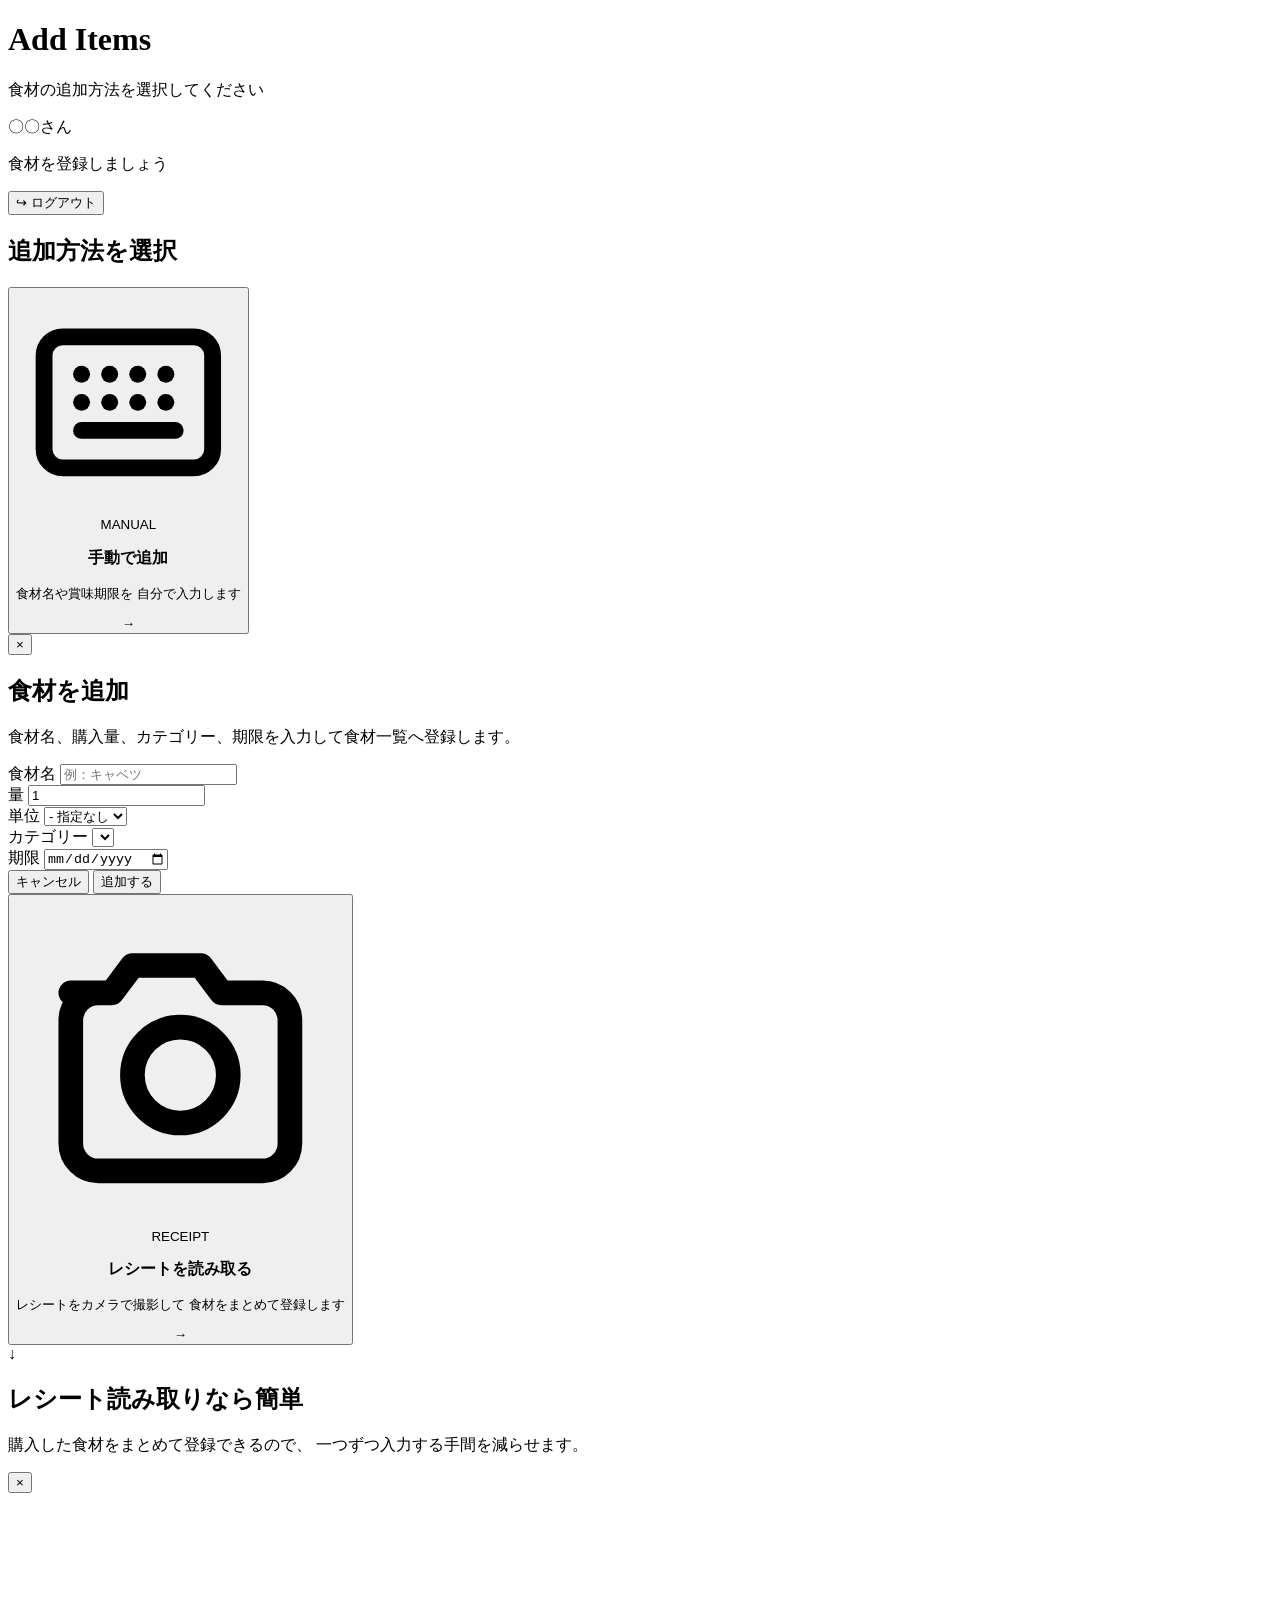
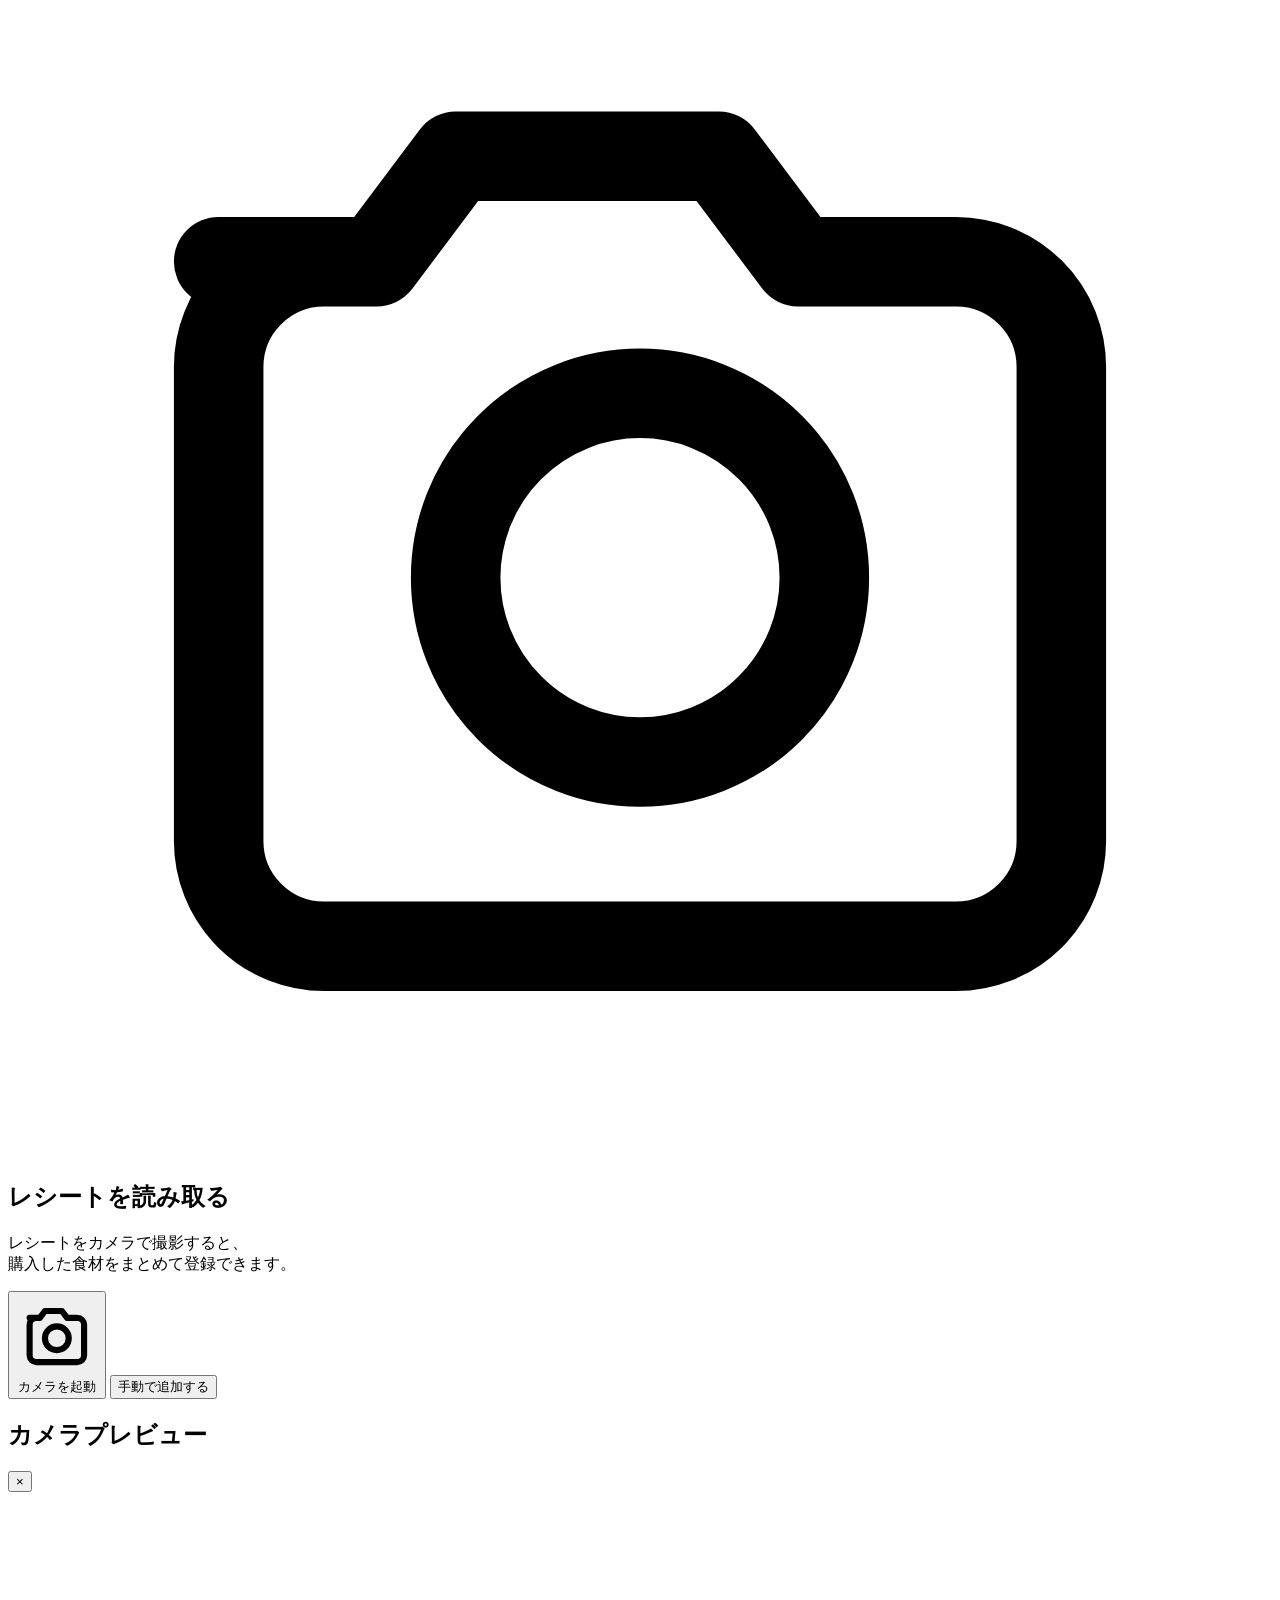
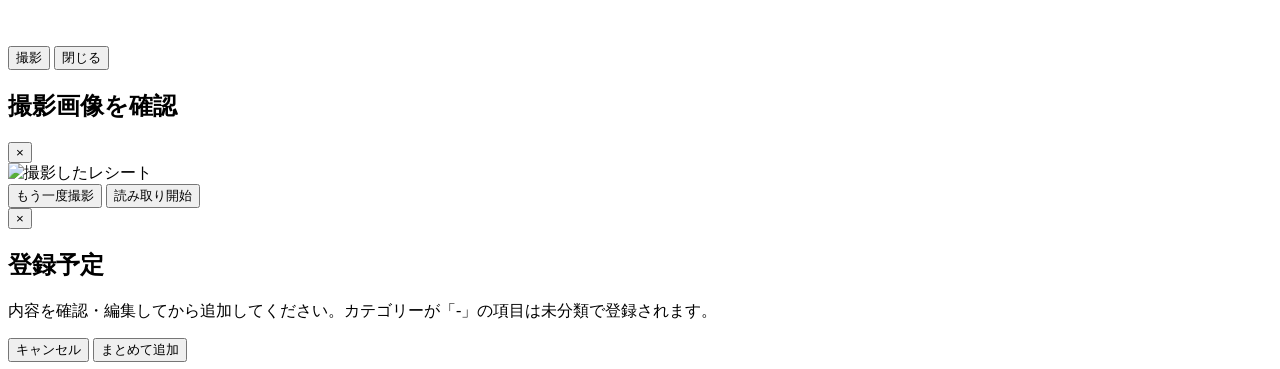
==== commit 10de407d: "feat(receipt): レシート撮影による食材一括登録機能を追加" ====
--- a/src/main/resources/templates/add.html
+++ b/src/main/resources/templates/add.html
@@ -374,6 +374,11 @@
 
 		<div class="camera-footer">
 			<button type="button"
+			        id="captureReceiptButton"
+			        class="camera-action-button camera-capture-button">
+				撮影
+			</button>
+			<button type="button"
 			        id="cancelCameraButton"
 			        class="camera-action-button camera-cancel-button">
 				閉じる
@@ -384,6 +389,36 @@
 
 </div>
 
+<!-- 撮影画像の確認 -->
+<div id="receiptPreviewModal" class="camera-modal-overlay">
+	<div class="camera-container receipt-preview-container">
+		<div class="camera-header">
+			<h2 class="camera-title">撮影画像を確認</h2>
+			<button type="button" id="closeReceiptPreview" class="camera-close-button" aria-label="閉じる">×</button>
+		</div>
+		<div class="camera-video-wrapper"><img id="receiptPreviewImage" alt="撮影したレシート"></div>
+		<div class="camera-footer receipt-preview-actions">
+			<button type="button" id="retakeReceiptButton" class="camera-action-button camera-cancel-button">もう一度撮影</button>
+			<button type="button" id="readReceiptButton" class="camera-action-button camera-capture-button">読み取り開始</button>
+		</div>
+	</div>
+</div>
+
+<!-- AI読み取り結果の確認・編集 -->
+<div id="receiptItemsModal" class="modal-overlay receipt-items-overlay">
+	<div class="shopping-modal receipt-items-modal">
+		<button type="button" id="closeReceiptItemsModal" class="modal-close" aria-label="閉じる">×</button>
+		<h2>登録予定</h2>
+		<p class="shopping-modal-description">内容を確認・編集してから追加してください。カテゴリーが「-」の項目は未分類で登録されます。</p>
+		<p id="receiptReadMessage" class="receipt-read-message" aria-live="polite"></p>
+		<div id="receiptItemsList" class="receipt-items-list"></div>
+		<div class="shopping-modal-actions">
+			<button type="button" id="cancelReceiptItems" class="shopping-modal-button shopping-modal-button-cancel">キャンセル</button>
+			<button type="button" id="bulkAddReceiptItems" class="shopping-modal-button shopping-modal-button-confirm">まとめて追加</button>
+		</div>
+	</div>
+</div>
+
 <!-- 下部ナビゲーション -->
 <div th:replace="~{fragments/bottom-navigation :: bottomNavigation}"></div>
 
@@ -394,4 +429,4 @@
 <script th:src="@{/js/add.js}"></script>
 
 </body>
-</html>+</html>
